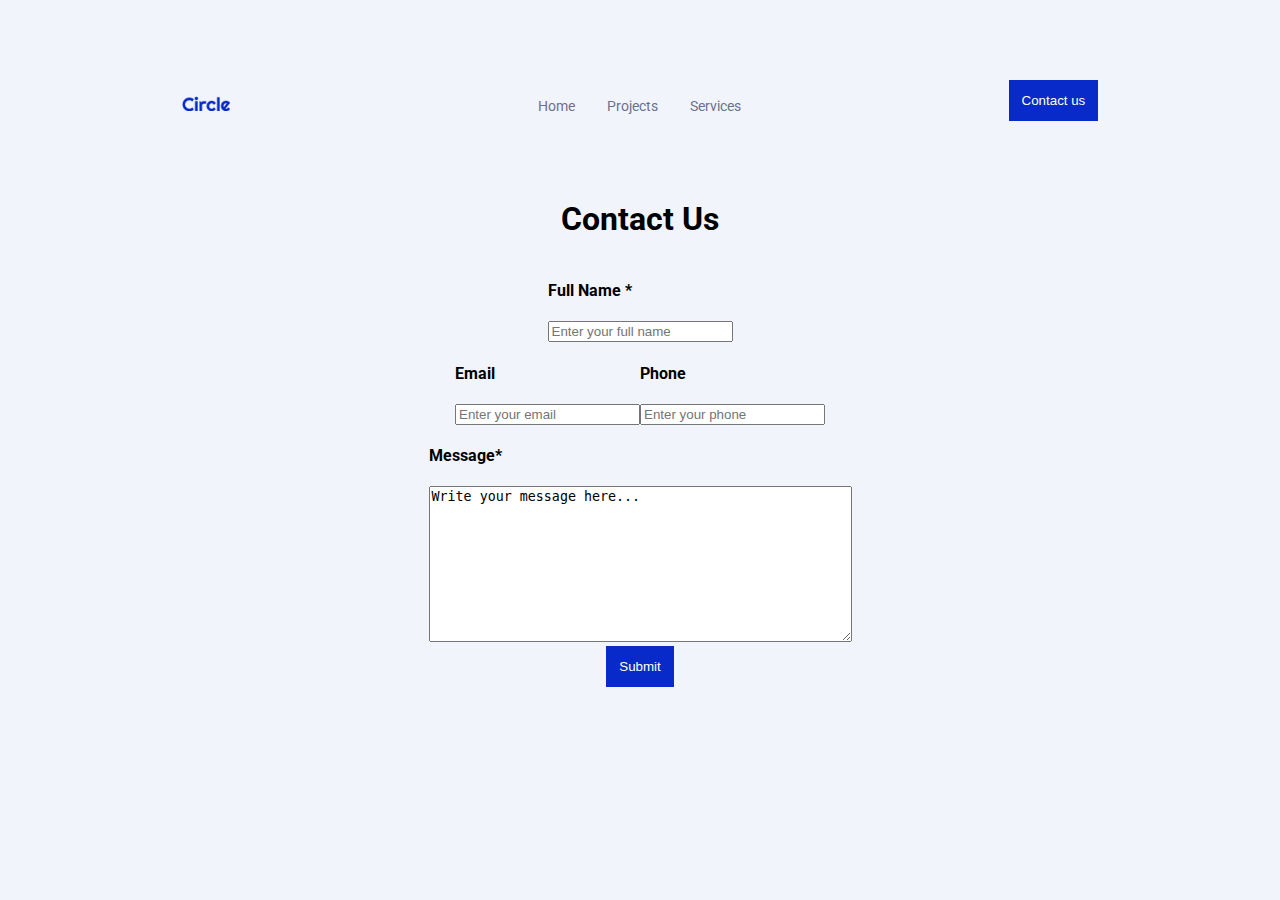
==== formulario.html @ 3fc04271 "doing" ====
<!DOCTYPE html>
<html lang="en">
<head>
    <meta charset="UTF-8">
    <meta http-equiv="X-UA-Compatible" content="IE=edge">
    <meta name="viewport" content="width=device-width, initial-scale=1.0">
    <title>Document</title>
    <link rel="preconnect" href="https://fonts.googleapis.com">
    <link rel="preconnect" href="https://fonts.gstatic.com" crossorigin>
    <link href="https://fonts.googleapis.com/css2?family=Roboto:wght@400;500&display=swap" rel="stylesheet">
    <link rel="stylesheet" href="./formulariostyle.css">
</head>
<header>
  <div class="entrada">
    <div>
        <img class="imagenlogo1"src="img\Logo.png"/> 
    </div>
   <div>
    <nav id="computer">
        <ul class="list-pc">
            <li class="listado">
                <a href="#Home">Home</a>
            </li>
            <li class="listado">
                <a href="#Projects">Projects</a>
            </li>
            <li class="listado">
                <a href="#Services">Services</a>
            </li> 
        </ul>    
    </nav>   
    </div>  
      <div>
        <button class="buttonini">Contact us</button>
        </div> 
        <nav id="mobile">
            <ul class="menu">
                <li><a class="menuItem" href="#Home">Home</a></li>
                <li><a class="menuItem" href="#Projects">Projects</a></li>
                <li><a class="menuItem" href="#Services">Services</a></li>
              </ul>
              <button class="hamburger">
                <i class="menuIcon material-icons">menu</i>
                <i class="closeIcon material-icons">close</i>
              </button>
          </nav>
    </header>
    <body>
        <section class="organizar">
        <div>
            <h1>Contact Us</h1>
        </div>
        <div>
            <h4>Full Name *</h4>
            <input type="text" placeholder="Enter your full name"/>
        </div>
       <div class="email-phone">
        <div>
            <h4>Email</h4>
            <input type="email" placeholder="Enter your email"/>
        </div>
        <div>
            <h4>Phone</h4>
            <input type="number" placeholder="Enter your phone"/>
        </div>
    </div>
        <div>
            <h4>Message*</h4>
            <textarea name="textarea" rows="10" cols="50">Write your message here...</textarea>
        </div>
        <div>
            <button class="buttonini">Submit</button>
            </div>

        
    </section>

    </body>
---- formulariostyle.css ----
body{
    margin-top:5rem;
    margin-left: 3rem;
    margin-right: 3rem;
    background-color: #f2f4fc;
    font-family: 'Roboto', sans-serif;
}

#mobile{
    display: none;
}


.entrada{
    display: flex;
    justify-content: space-around;
    padding-bottom: 3rem;
}

ul a {
    text-decoration: none;
    text-align: center;
    color:#6b708d;
    font-size: 0.85rem;

}

.imagenlogo1{
    display: flex;
    height: 15px;
    padding-top: 1rem;

}

.img-final{
    display: flex;
    height: 5rem;
    justify-content: space-between;
}

.entrada ul{
    display: flex;
    gap: 2rem;
    list-style: none;
}

.customer{
    padding-right: 1rem;
}
.buttonini{
    background-color: #072ac8;
    color: white;
    padding: 0.8rem;
    border: none;
}

.organizar{
    display: flex;
    flex-direction: column;
    align-items: center;
    justify-content: space-evenly;
}
.email-phone{
    display: inline-flex;
    justify-content: space-evenly;
}
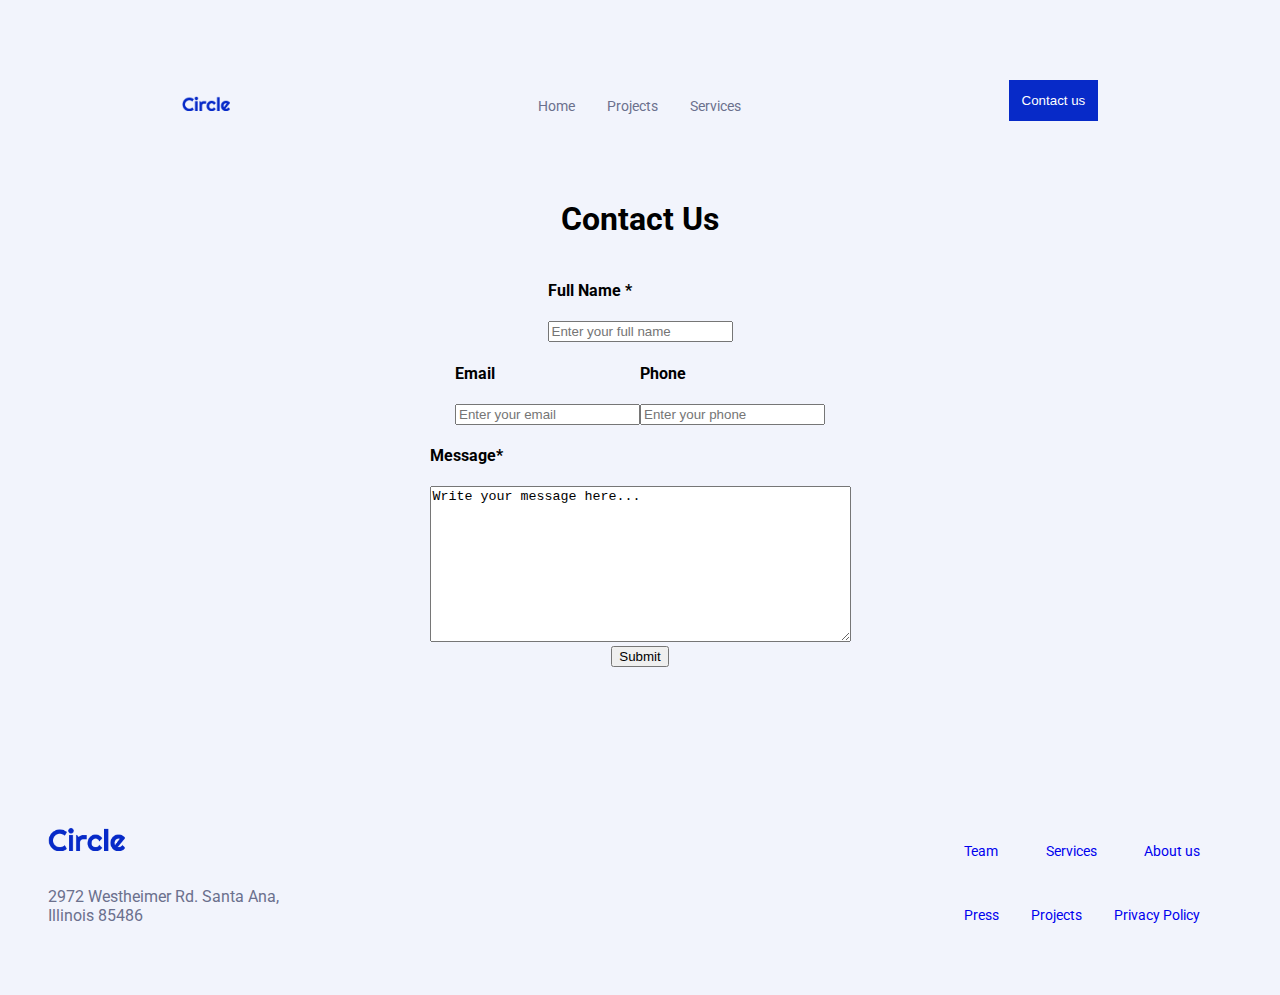
==== commit 3b1e7298: "doing" ====
--- a/formulario.html
+++ b/formulario.html
@@ -31,7 +31,7 @@
     </nav>   
     </div>  
       <div>
-        <button class="buttonini">Contact us</button>
+        <button class="buttonini"><a class= "contact" href="#">Contact us</a></button>
         </div> 
         <nav id="mobile">
             <ul class="menu">
@@ -50,29 +50,54 @@
         <div>
             <h1>Contact Us</h1>
         </div>
-        <div>
+        <div class="name">
             <h4>Full Name *</h4>
             <input type="text" placeholder="Enter your full name"/>
         </div>
        <div class="email-phone">
-        <div>
+        <div class="email">
             <h4>Email</h4>
             <input type="email" placeholder="Enter your email"/>
         </div>
-        <div>
+        <div class="phone">
             <h4>Phone</h4>
             <input type="number" placeholder="Enter your phone"/>
         </div>
     </div>
-        <div>
+        <div class="message">
             <h4>Message*</h4>
             <textarea name="textarea" rows="10" cols="50">Write your message here...</textarea>
         </div>
         <div>
-            <button class="buttonini">Submit</button>
-            </div>
-
-        
+            <button class="button-sum">Submit</button>
+            </div>  
     </section>
-
-    </body>+    </body>
+    <footer>
+    <div class="final">
+        <div >
+            <img class="imagenlogo2"src="img\Logo.png"/> 
+       <p>2972 Westheimer Rd. Santa Ana,
+          <br> Illinois 85486</br>
+       </p>
+       </div>
+       <div>
+           <nav>
+               <ul>
+                   <div class="list1">
+                   <a href="#">Team</a>
+                   <a href="#">Services</a>
+                   <a href="#">About us</a> 
+                   </div>
+                   <div class="list1">
+                   <a href="#">Press</a>
+                   <a href="#">Projects</a>
+                   <a href="#">Privacy Policy</a>
+                   </div>
+               </ul>
+           </nav>
+       </div>
+       </div>
+       </footer>
+       </html>
+       --- a/formulariostyle.css
+++ b/formulariostyle.css
@@ -65,3 +65,40 @@
     justify-content: space-evenly;
 }
 
+.imagenlogo2{
+    height: 1.5rem;
+    padding-bottom: 1rem;
+}
+.final{
+    padding-top: 10rem;
+    display: flex;
+    justify-content: space-between;
+    font-family: 'Roboto', sans-serif;
+}
+.contact{
+    color:white;
+    text-decoration: none;
+}
+
+.final ul
+    {
+    display: flex;
+    flex-direction: column;}
+
+.list1{
+    display: flex;
+    justify-content: space-between;
+    align-content: space-between;
+    padding-bottom: 3rem;
+}
+
+.list1 a{
+    padding-right: 2rem;
+    color:#0000EE;
+    font-size: 0.85rem;
+}
+
+.final p{
+    color:#6b708d;
+}
+
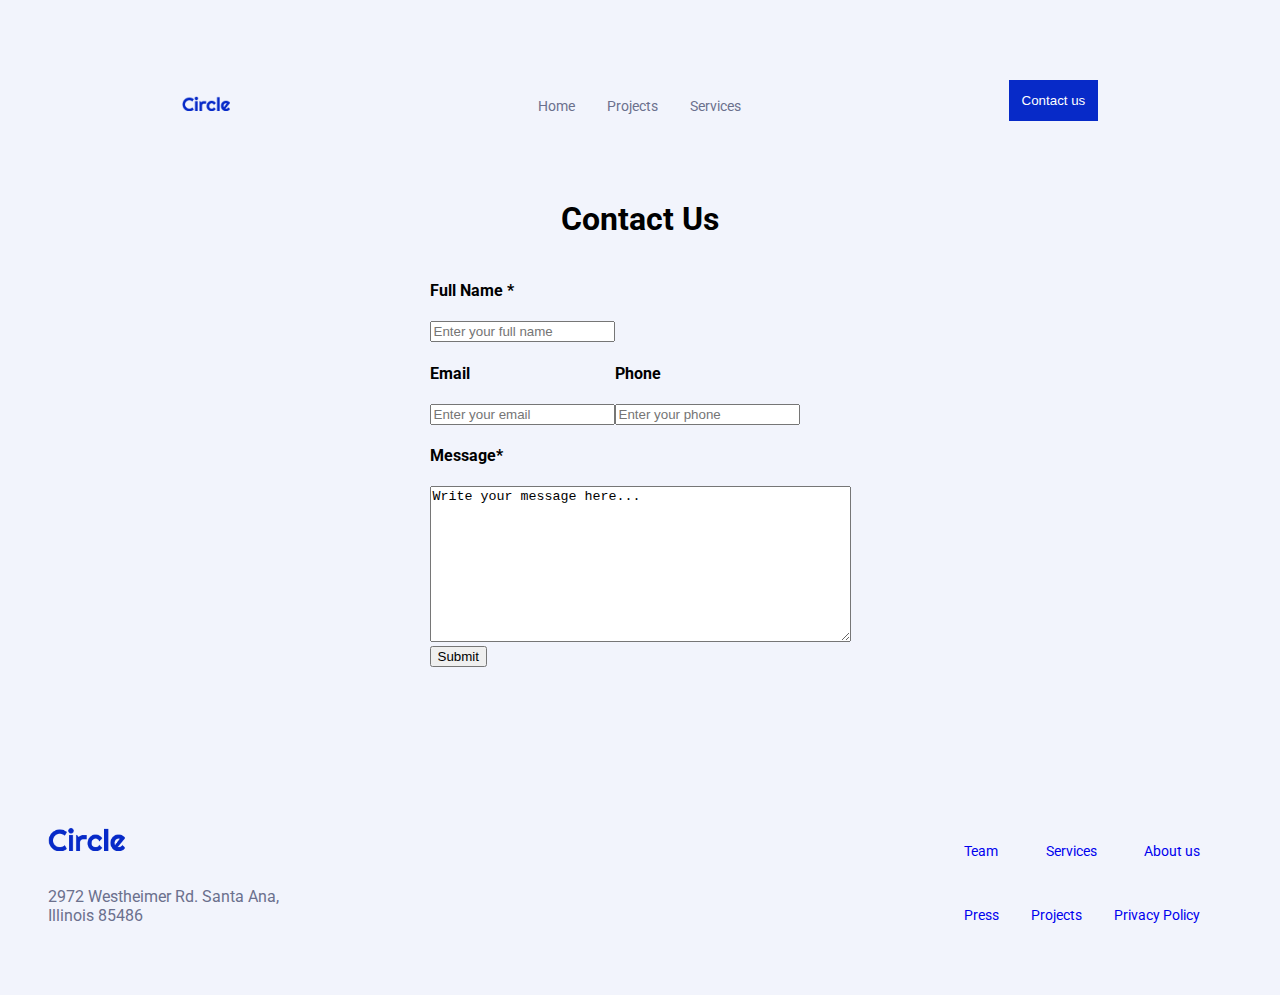
==== commit eaed0e30: "doing" ====
--- a/formulario.html
+++ b/formulario.html
@@ -31,7 +31,7 @@
     </nav>   
     </div>  
       <div>
-        <button class="buttonini"><a class= "contact" href="#">Contact us</a></button>
+        <button class="buttonini"><a class= "contact" href="http://127.0.0.1:5501/formulario.html">Contact us</a></button>
         </div> 
         <nav id="mobile">
             <ul class="menu">
@@ -50,28 +50,32 @@
         <div>
             <h1>Contact Us</h1>
         </div>
+        <form id="form">
         <div class="name">
             <h4>Full Name *</h4>
-            <input type="text" placeholder="Enter your full name"/>
+            <input name="Full Name" type="text" placeholder="Enter your full name"/>
         </div>
-       <div class="email-phone">
+        <div class="email-phone">
         <div class="email">
             <h4>Email</h4>
-            <input type="email" placeholder="Enter your email"/>
+            <input name="email" type="email" placeholder="Enter your email"/>
         </div>
         <div class="phone">
             <h4>Phone</h4>
-            <input type="number" placeholder="Enter your phone"/>
+            <input name="phone" type="number" placeholder="Enter your phone"/>
         </div>
-    </div>
+       </div>
         <div class="message">
             <h4>Message*</h4>
             <textarea name="textarea" rows="10" cols="50">Write your message here...</textarea>
         </div>
         <div>
             <button class="button-sum">Submit</button>
-            </div>  
+        </div>  
+         </form>
+        
     </section>
+    <script src="./index.js"></script>
     </body>
     <footer>
     <div class="final">
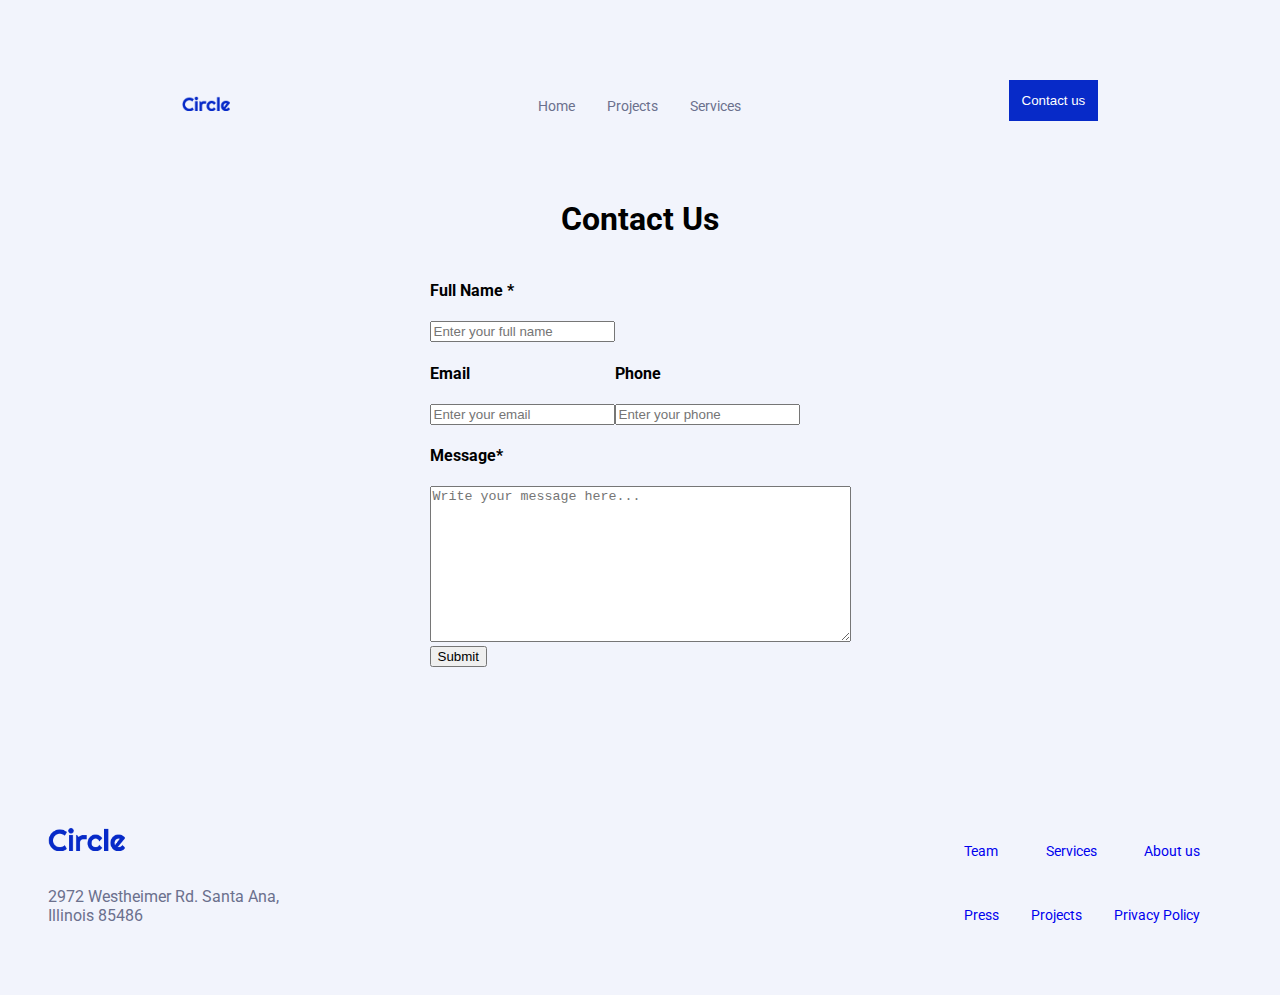
==== commit 9ebd7a6b: "doing" ====
--- a/formulario.html
+++ b/formulario.html
@@ -62,12 +62,12 @@
         </div>
         <div class="phone">
             <h4>Phone</h4>
-            <input name="phone" type="number" placeholder="Enter your phone"/>
+            <input name="phone" type="tel" placeholder="Enter your phone"/>
         </div>
        </div>
         <div class="message">
             <h4>Message*</h4>
-            <textarea name="textarea" rows="10" cols="50">Write your message here...</textarea>
+            <textarea name="textarea" rows="10" cols="50" placeholder="Write your message here..."></textarea>
         </div>
         <div>
             <button class="button-sum">Submit</button>
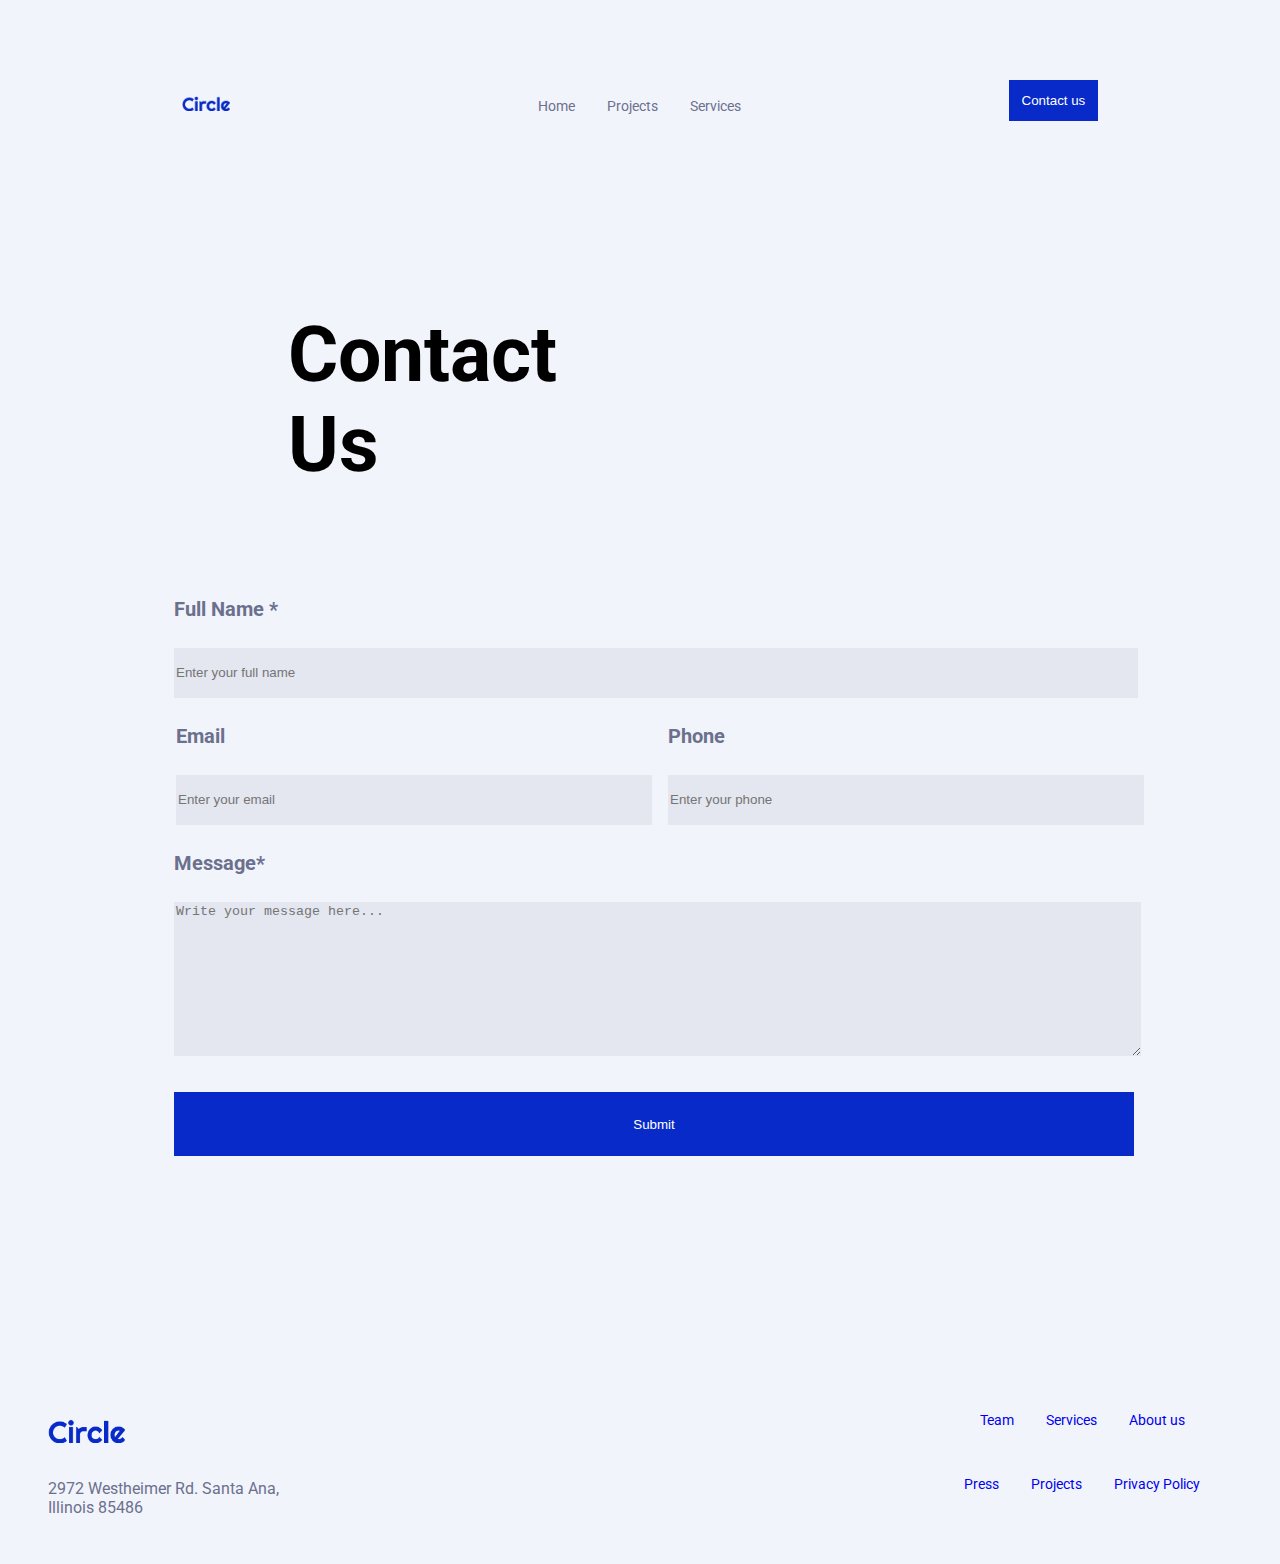
==== commit 9ce2d608: "doing" ====
--- a/formulario.html
+++ b/formulario.html
@@ -47,8 +47,8 @@
     </header>
     <body>
         <section class="organizar">
-        <div>
-            <h1>Contact Us</h1>
+        <div class="contactus">
+            <h1 >Contact Us</h1>
         </div>
         <form id="form">
         <div class="name">
@@ -68,12 +68,11 @@
         <div class="message">
             <h4>Message*</h4>
             <textarea name="textarea" rows="10" cols="50" placeholder="Write your message here..."></textarea>
-        </div>
         <div>
             <button class="button-sum">Submit</button>
         </div>  
          </form>
-        
+        </div>
     </section>
     <script src="./index.js"></script>
     </body>
--- a/formulariostyle.css
+++ b/formulariostyle.css
@@ -54,15 +54,91 @@
     border: none;
 }
 
-.organizar{
+#form{
     display: flex;
     flex-direction: column;
+    justify-content: space-evenly;
+    margin-top: 5rem;
+}
+
+.organizar{
+    padding: 5rem 15rem;
     align-items: center;
-    justify-content: space-evenly;
+    
+}
+
+#form{
+    align-items: center;
+}
+
+#form h4{
+    color:#6b708d;
+    font-size: 1.25rem;
+}
+
+.contactus{
+    display: block;
+    text-align: center;
+    font-size: 2.4rem;
+    margin-right: 39rem;
+}
+
+.name {
+    margin-right: 13rem;
+    font-size: 1.25rem;
+    margin-left: 15rem;
+    
+}
+
+.name input{
+    height: 3rem;
+    width: 60rem;
+    border: none;
+    background-color: rgba(107, 112, 141, 0.1);
 }
 .email-phone{
     display: inline-flex;
     justify-content: space-evenly;
+    margin-left: 2.5rem;
+}
+
+.email{
+    margin-right: 1rem;
+}
+
+.button-sum{
+    align-items: center;
+    width: 60rem;
+    height: 4rem;
+    border: none;
+    background-color: #072ac8;
+    color: white;
+    margin-top: 2rem;
+
+}
+
+.email input{
+    height: 3rem;
+    width: 29.5rem;
+    border: none;
+    background-color: rgba(107, 112, 141, 0.1);
+
+}
+.phone input{
+    height: 3rem;
+    width: 29.5rem;
+    border: none;
+    background-color: rgba(107, 112, 141, 0.1);
+}
+.message{
+    margin-left: 2.2rem;
+}
+
+.message textarea{
+    width: 60.2rem;
+    border: none;
+    background-color: rgba(107, 112, 141, 0.1);
+
 }
 
 .imagenlogo2{
@@ -73,6 +149,8 @@
     padding-top: 10rem;
     display: flex;
     justify-content: space-between;
+    align-items: center;
+    align-content: center;
     font-family: 'Roboto', sans-serif;
 }
 .contact{
@@ -83,7 +161,9 @@
 .final ul
     {
     display: flex;
-    flex-direction: column;}
+    flex-direction: column;
+    align-items: center;
+align-content: center;}
 
 .list1{
     display: flex;
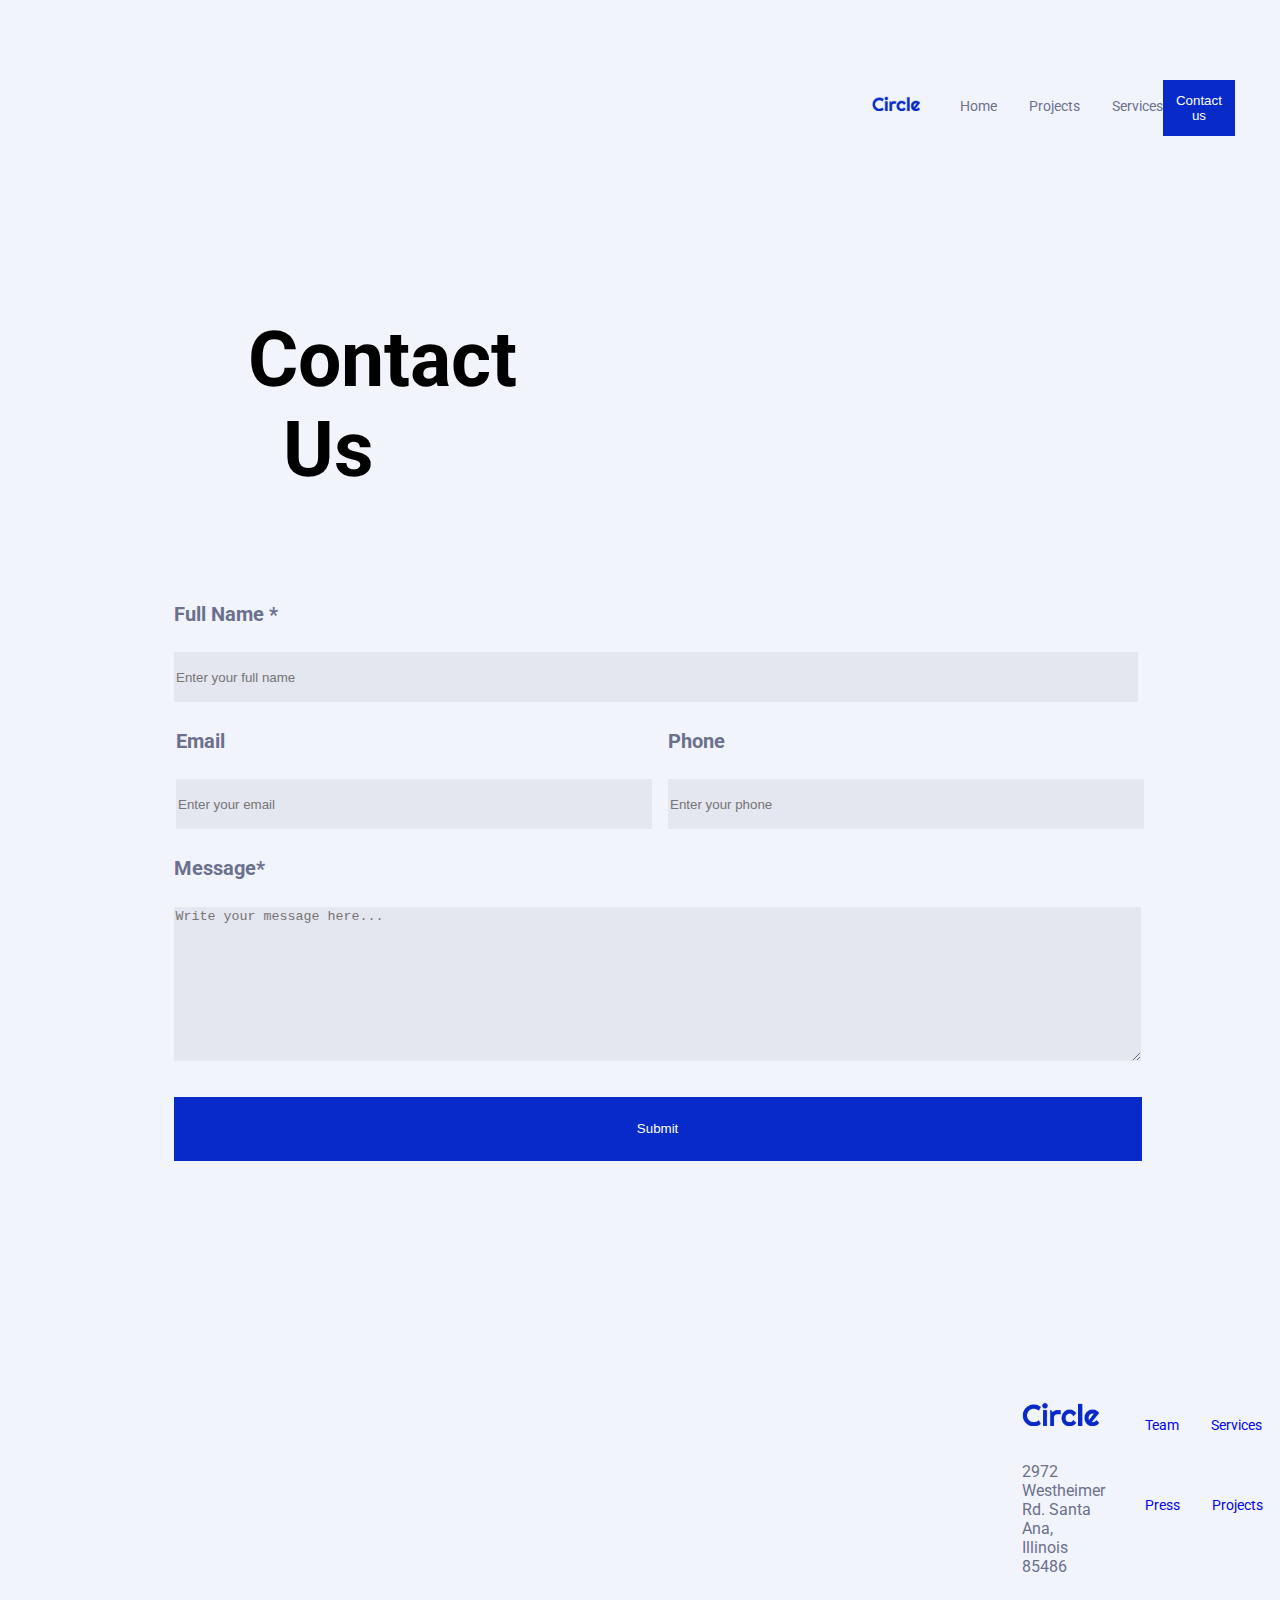
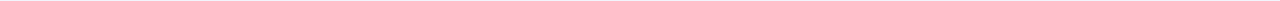
==== commit 1e7d60dc: "doing" ====
--- a/formulario.html
+++ b/formulario.html
@@ -92,7 +92,7 @@
                    <a href="#">Services</a>
                    <a href="#">About us</a> 
                    </div>
-                   <div class="list1">
+                   <div class="list2">
                    <a href="#">Press</a>
                    <a href="#">Projects</a>
                    <a href="#">Privacy Policy</a>
--- a/formulariostyle.css
+++ b/formulariostyle.css
@@ -1,11 +1,12 @@
 body{
     margin-top:5rem;
-    margin-left: 3rem;
-    margin-right: 3rem;
     background-color: #f2f4fc;
     font-family: 'Roboto', sans-serif;
 }
-
+header{
+    margin-left: 54rem;
+    margin-right: 52rem;
+}
 #mobile{
     display: none;
 }
@@ -108,7 +109,7 @@
 
 .button-sum{
     align-items: center;
-    width: 60rem;
+    width: 60.5rem;
     height: 4rem;
     border: none;
     background-color: #072ac8;
@@ -170,6 +171,7 @@
     justify-content: space-between;
     align-content: space-between;
     padding-bottom: 3rem;
+    margin-right: 2rem;
 }
 
 .list1 a{
@@ -178,7 +180,78 @@
     font-size: 0.85rem;
 }
 
+.list2{
+    display: flex;
+    justify-content: space-between;
+    align-content: space-between;
+    padding-bottom: 3rem;
+}
+
+.list2 a{
+    padding-right: 2rem;
+    color:#0000EE;
+    font-size: 0.85rem;
+}
 .final p{
     color:#6b708d;
 }
 
+footer{
+    margin-left: 63.4rem ;
+    margin-right: 57.5rem ;
+}
+
+
+
+@media (max-width:769px){
+
+    body{
+        margin:0rem;
+        padding: 0rem;
+        background-color: #f2f4fc;
+        font-family: 'Roboto', sans-serif;
+    }
+    #mobile{
+        display: block;
+    }
+    
+    #computer{
+        display: none;
+    }
+    
+    .hamburger {
+        position: fixed;
+        z-index: 100;
+        top: 1rem;
+        right: 1rem;
+        padding: 4px;
+        border: none;
+        background: #f2f4fc;
+        cursor: pointer;
+      }
+      .closeIcon {
+        display: none;
+      }
+      .menu {
+        flex-direction: column;
+        position: fixed;
+        transform: translateY(-100%);
+        transition: transform 0.2s;
+        top: 0;
+        left: 0;
+        right: 0;
+        bottom: 0;
+        z-index: 99;
+        background: #f2f4fc;
+        color: white;
+        list-style: none;
+      }
+      .showMenu {
+        transform: translateY(0);
+      }
+
+    .buttonini{
+        display: none;
+    }
+}
+
